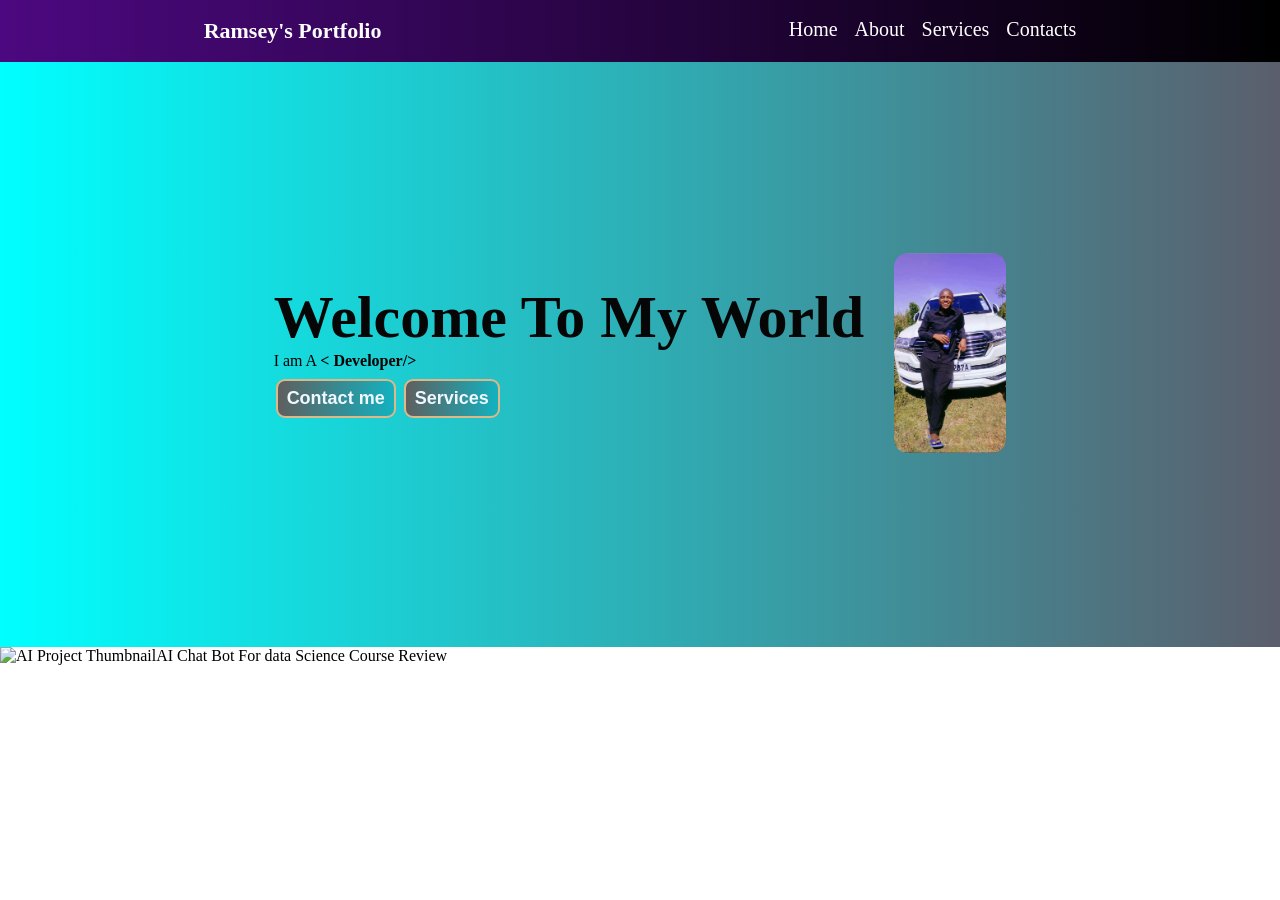
==== Portfolio Website/index.html @ 4219551e "Add my new folder" ====
<!DOCTYPE html>
<html lang="en">
  <head>
    <meta charset="UTF-8">
    <meta narc="viewport" content="width=device-width, initial-scale=1.0">
    <title>Ramsey's Portfolio Website</title>
    <link rel="stylesheet" href="style.css">
    <link rel="preconnect" href="https://fonts.googleapis.com">
<link rel="preconnect" href="https://fonts.gstatic.com" crossorigin>
<link href="https://fonts.googleapis.com/css2?family=Playwrite+IT+Trad:wght@100..400&family=Redaction+35:ital,wght@0,400;0,700;1,400&family=Roboto:ital,wght@0,100..900;1,100..900&display=swap" rel="stylesheet">
  <style>
    .project{
      display: flex;
      align-items: center;
      
    }
    .project-image img{
      width: 50vw;
    }
    </style>
</head>
<body>
  <nav>
    <div class="logo">Ramsey's Portfolio</div>
    <ul>
      <li>Home</li>
      <li>About</li>
      <li>Services</li>
      <li>Contacts</li>  
   </ul> 
  </nav>
  <main>
    <section class="hero">
      <div class="hero-left">
         <div class="one">Welcome To My World</div>
      <div class="two">I am A <span class="bold"> &lt; Developer/&gt; </span></div>
        <div class="button-container">
           <button class="btn">Contact me</button>
           <button class="btn">Services</button>
        </div>
      </div>
       <div class="hero-right">
        <img src="r.jpg" alt="Ramsey The Developer" height="200vh">
       </div>
</section>
   <section>
<div class="projects">
  <div class="project"> 
    <div class="project-image">
      <img src="https://www.openaccessgovernment.org/wp-content/uploads/2025/06/iStock-2164746643-1068x610.jpg" alt="AI Project Thumbnail">
    </div>
    <div class="project-info">
      <div class="text">AI Chat Bot For data Science Course Review</div>
    </div>
  </div>
</div>

      </section>
 </main>
</body>
</html>
---- Portfolio Website/style.css ----
*{
  margin:0;
  padding: 0;
}
nav{
  display: flex;
  justify-content: space-around;
  background-image:linear-gradient( to right, rgb(76,8,128), black);
  color:white;
  padding: 18px 0;
}
.logo{
  font-size:22px;
  font-weight:bolder;
  font-family: "Redaction 35", serif;
}
nav ul{
  display: flex;
  gap: 17px;
}

nav ul li{
  list-style-type: none;
  font-size:20px;
}
.hero{

  background-image: linear-gradient(to right, aqua, rgb(91, 94, 108)); 
  height: 65vh;
  display: flex;
  justify-content: center;
  gap: 30px;
  align-items: center;
}
.hero-left .one{
  font-size:60px;
  color: rgb(6, 6, 6);
  font-weight: bolder;
}
.herlo-left .tw0{
  font-size: 40px;
}
.bold{
  font-weight: bold;
}
.hero-right img{
  border-radius: 14px;
}
.button-container{
  padding: 9px 0;
}
.btn{
  background-image: linear-gradient(to right, rgb(95,95,95), rgb(18,178, 192));
  color: aliceblue;
  padding: 7px 9px;
  margin: 0 2px;
  border: 2px solid burlywood;
  border-radius: 9px;
  cursor: pointer;
  font-size: 18px;
  font-weight:bolder;
}
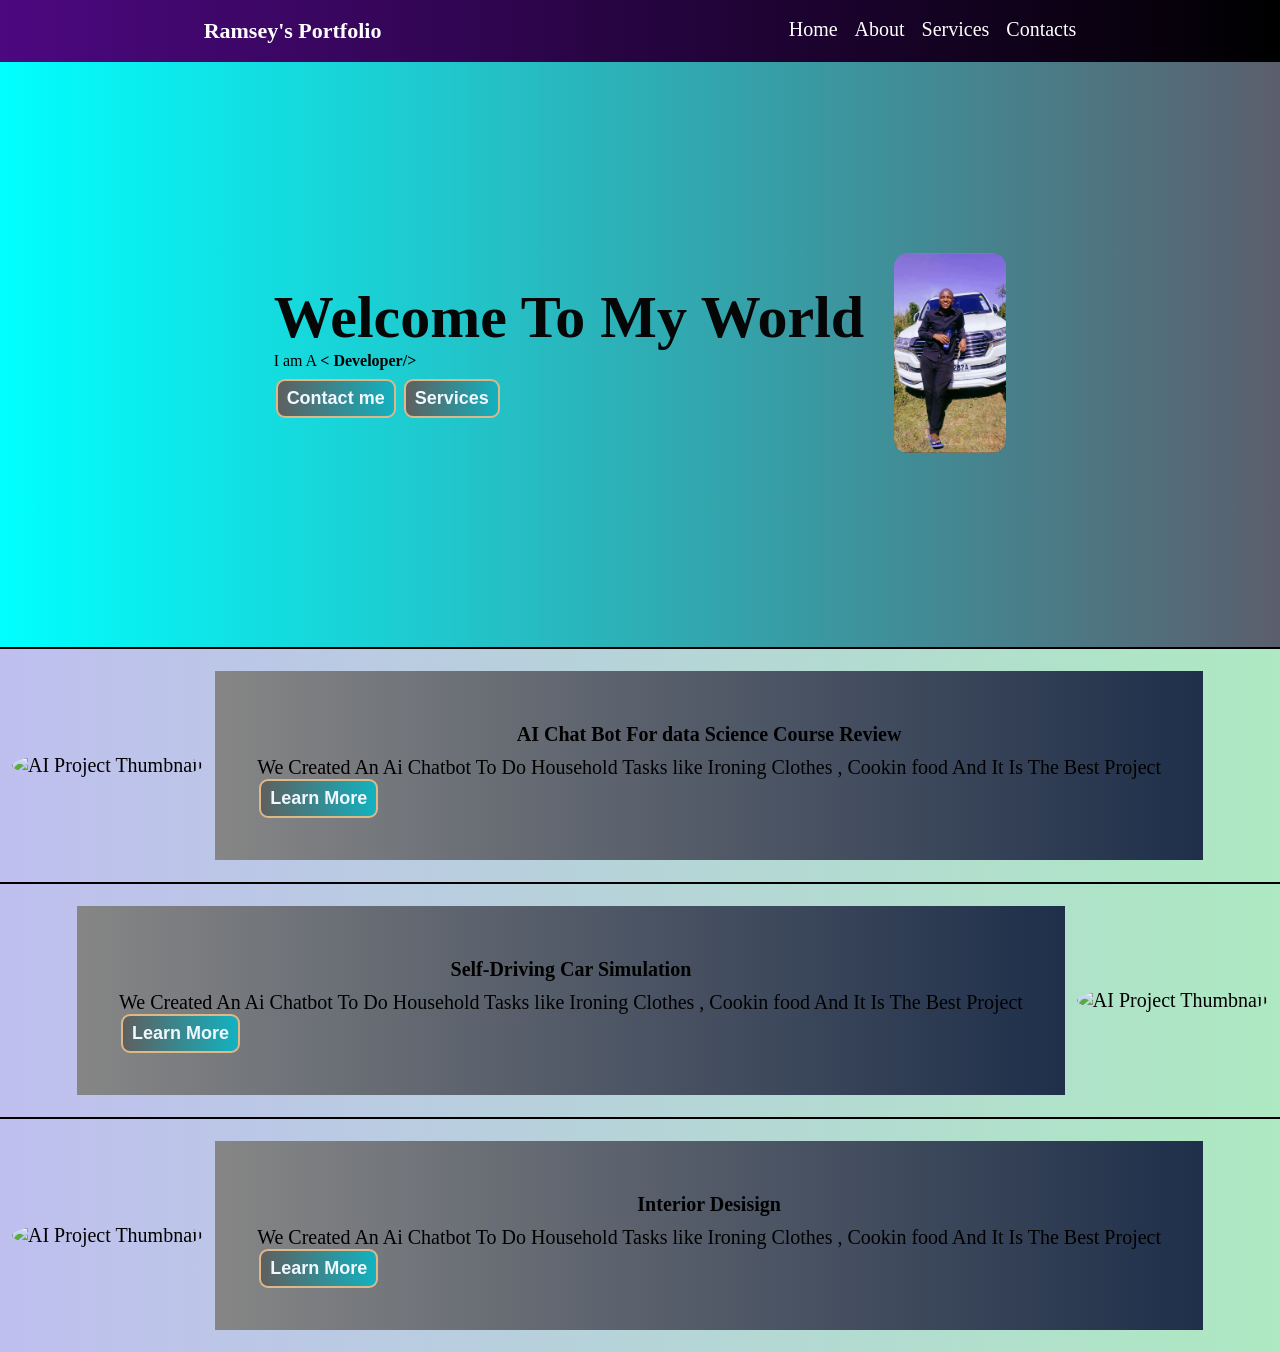
==== commit 49090947: "Change 2" ====
--- a/Portfolio Website/index.html
+++ b/Portfolio Website/index.html
@@ -1,24 +1,18 @@
 <!DOCTYPE html>
 <html lang="en">
-  <head>
-    <meta charset="UTF-8">
-    <meta narc="viewport" content="width=device-width, initial-scale=1.0">
-    <title>Ramsey's Portfolio Website</title>
-    <link rel="stylesheet" href="style.css">
-    <link rel="preconnect" href="https://fonts.googleapis.com">
-<link rel="preconnect" href="https://fonts.gstatic.com" crossorigin>
-<link href="https://fonts.googleapis.com/css2?family=Playwrite+IT+Trad:wght@100..400&family=Redaction+35:ital,wght@0,400;0,700;1,400&family=Roboto:ital,wght@0,100..900;1,100..900&display=swap" rel="stylesheet">
-  <style>
-    .project{
-      display: flex;
-      align-items: center;
-      
-    }
-    .project-image img{
-      width: 50vw;
-    }
-    </style>
+
+<head>
+  <meta charset="UTF-8">
+  <meta narc="viewport" content="width=device-width, initial-scale=1.0">
+  <title>Ramsey's Portfolio Website</title>
+  <link rel="stylesheet" href="style.css">
+  <link rel="preconnect" href="https://fonts.googleapis.com">
+  <link rel="preconnect" href="https://fonts.gstatic.com" crossorigin>
+  <link
+    href="https://fonts.googleapis.com/css2?family=Playwrite+IT+Trad:wght@100..400&family=Redaction+35:ital,wght@0,400;0,700;1,400&family=Roboto:ital,wght@0,100..900;1,100..900&display=swap"
+    rel="stylesheet">
 </head>
+
 <body>
   <nav>
     <div class="logo">Ramsey's Portfolio</div>
@@ -26,36 +20,80 @@
       <li>Home</li>
       <li>About</li>
       <li>Services</li>
-      <li>Contacts</li>  
-   </ul> 
+      <li>Contacts</li>
+    </ul>
   </nav>
   <main>
     <section class="hero">
       <div class="hero-left">
-         <div class="one">Welcome To My World</div>
-      <div class="two">I am A <span class="bold"> &lt; Developer/&gt; </span></div>
+        <div class="one">Welcome To My World</div>
+        <div class="two">I am A <span class="bold"> &lt; Developer/&gt; </span></div>
         <div class="button-container">
-           <button class="btn">Contact me</button>
-           <button class="btn">Services</button>
+          <button class="btn">Contact me</button>
+          <button class="btn">Services</button>
         </div>
       </div>
-       <div class="hero-right">
+      <div class="hero-right">
         <img src="r.jpg" alt="Ramsey The Developer" height="200vh">
-       </div>
-</section>
-   <section>
-<div class="projects">
-  <div class="project"> 
-    <div class="project-image">
-      <img src="https://www.openaccessgovernment.org/wp-content/uploads/2025/06/iStock-2164746643-1068x610.jpg" alt="AI Project Thumbnail">
-    </div>
-    <div class="project-info">
-      <div class="text">AI Chat Bot For data Science Course Review</div>
-    </div>
-  </div>
-</div>
+      </div>
+    </section>
+    <section>
+      <div class="projects">
+        <div class="project">
+          <div class="project-image">
+            <img src="https://www.openaccessgovernment.org/wp-content/uploads/2025/06/iStock-2164746643-1068x610.jpg"
+              alt="AI Project Thumbnail">
+          </div>
+          <div class="project-info">
+            <div class="text">AI Chat Bot For data Science Course Review</div>
+            <p>We Created An Ai Chatbot To Do Household Tasks like Ironing Clothes , Cookin food And It Is The Best
+              Project</p>
+            <div class="buttons">
+              <button class="btn">Learn More</button>
+            </div>
+          </div>
+        </div>
+      </div>
 
-      </section>
- </main>
+
+      <div class="project row-reverse">
+        <div class="project-image">
+          <img src="https://encrypted-tbn0.gstatic.com/images?q=tbn:ANd9GcTQU8fb1rFNHDYBGCL8JfmqCd6qLGXEEHyZNN7Xrncshw&s=10"
+            alt="AI Project Thumbnail">
+        </div>
+        <div class="project-info">
+          <div class="text">Self-Driving Car Simulation</div>
+          <p>We Created An Ai Chatbot To Do Household Tasks like Ironing Clothes , Cookin food And It Is The Best
+            Project</p>
+          <div class="buttons">
+            <button class="btn">Learn More</button>
+          </div>
+        </div>
+      </div>
+      </div>
+
+
+      <div class="project">
+        <div class="project-image">
+          <img src="https://encrypted-tbn0.gstatic.com/images?q=tbn:ANd9GcR2oECECm5r5mnOGexcBexmp1JuAgmZV11bSwEb0O1uqg&s=10"
+            alt="AI Project Thumbnail">
+        </div>
+        <div class="project-info">
+          <div class="text">Interior Desisign</div>
+          <p>We Created An Ai Chatbot To Do Household Tasks like Ironing Clothes , Cookin food And It Is The Best
+            Project</p>
+          <div class="buttons">
+            <button class="btn">Learn More</button>
+          </div>
+        </div>
+      </div>
+      </div>
+
+
+
+
+    </section>
+  </main>
 </body>
+
 </html>
--- a/Portfolio Website/style.css
+++ b/Portfolio Website/style.css
@@ -1,56 +1,66 @@
-*{
-  margin:0;
+* {
+  margin: 0;
   padding: 0;
 }
-nav{
+
+nav {
   display: flex;
   justify-content: space-around;
-  background-image:linear-gradient( to right, rgb(76,8,128), black);
-  color:white;
+  background-image: linear-gradient(to right, rgb(76, 8, 128), black);
+  color: white;
   padding: 18px 0;
 }
-.logo{
-  font-size:22px;
-  font-weight:bolder;
+
+.logo {
+  font-size: 22px;
+  font-weight: bolder;
   font-family: "Redaction 35", serif;
 }
-nav ul{
+
+nav ul {
   display: flex;
   gap: 17px;
 }
 
-nav ul li{
+nav ul li {
   list-style-type: none;
-  font-size:20px;
+  font-size: 20px;
 }
-.hero{
 
-  background-image: linear-gradient(to right, aqua, rgb(91, 94, 108)); 
+.hero {
+
+  background-image: linear-gradient(to right, aqua, rgb(91, 94, 108));
   height: 65vh;
   display: flex;
   justify-content: center;
   gap: 30px;
   align-items: center;
 }
-.hero-left .one{
-  font-size:60px;
+
+.hero-left .one {
+  font-size: 60px;
   color: rgb(6, 6, 6);
   font-weight: bolder;
 }
-.herlo-left .tw0{
+
+.herlo-left .tw0 {
   font-size: 40px;
 }
-.bold{
+
+.bold {
   font-weight: bold;
 }
-.hero-right img{
+
+.hero-right img {
   border-radius: 14px;
 }
-.button-container{
+
+.button-container {
   padding: 9px 0;
 }
-.btn{
-  background-image: linear-gradient(to right, rgb(95,95,95), rgb(18,178, 192));
+
+.btn {
+  background-image: linear-gradient(to right, rgb(95, 95, 95), rgb(18, 178, 192));
   color: aliceblue;
   padding: 7px 9px;
   margin: 0 2px;
@@ -58,5 +68,48 @@
   border-radius: 9px;
   cursor: pointer;
   font-size: 18px;
-  font-weight:bolder;
+  font-weight: bolder;
+}
+
+.project {
+  display: flex;
+  align-items: center;
+  font-family: "Redaction 35", serif;
+  font-size: 20px;
+  border-top: 2px solid black;
+  padding: 22px 0;
+  background-image: linear-gradient(to right, rgb(191, 191, 239), rgb(173, 233, 194));
+
+}
+
+.project-image img {
+  width: 49.5vw;
+  padding: 69px 12px;;
+  border-radius: 424px;
+}
+
+.project-info {
+  display: flex;
+  flex-direction: column;
+  background-image: linear-gradient(to right, #868686, #1f2f4a);
+  padding: 42px;
+}
+
+.project-info .text {
+  font-size: 20px;
+  padding: 10px 0;
+  font-weight: bold;
+  text-align: center;
+}
+
+.project-info .p {
+  padding: 12px 0;
+  font-size: 2rem;
+  font-weight: bold;
+  color: white;
+  text-align: center;
+}
+
+.row-reverse {
+  flex-direction: row-reverse;
 }
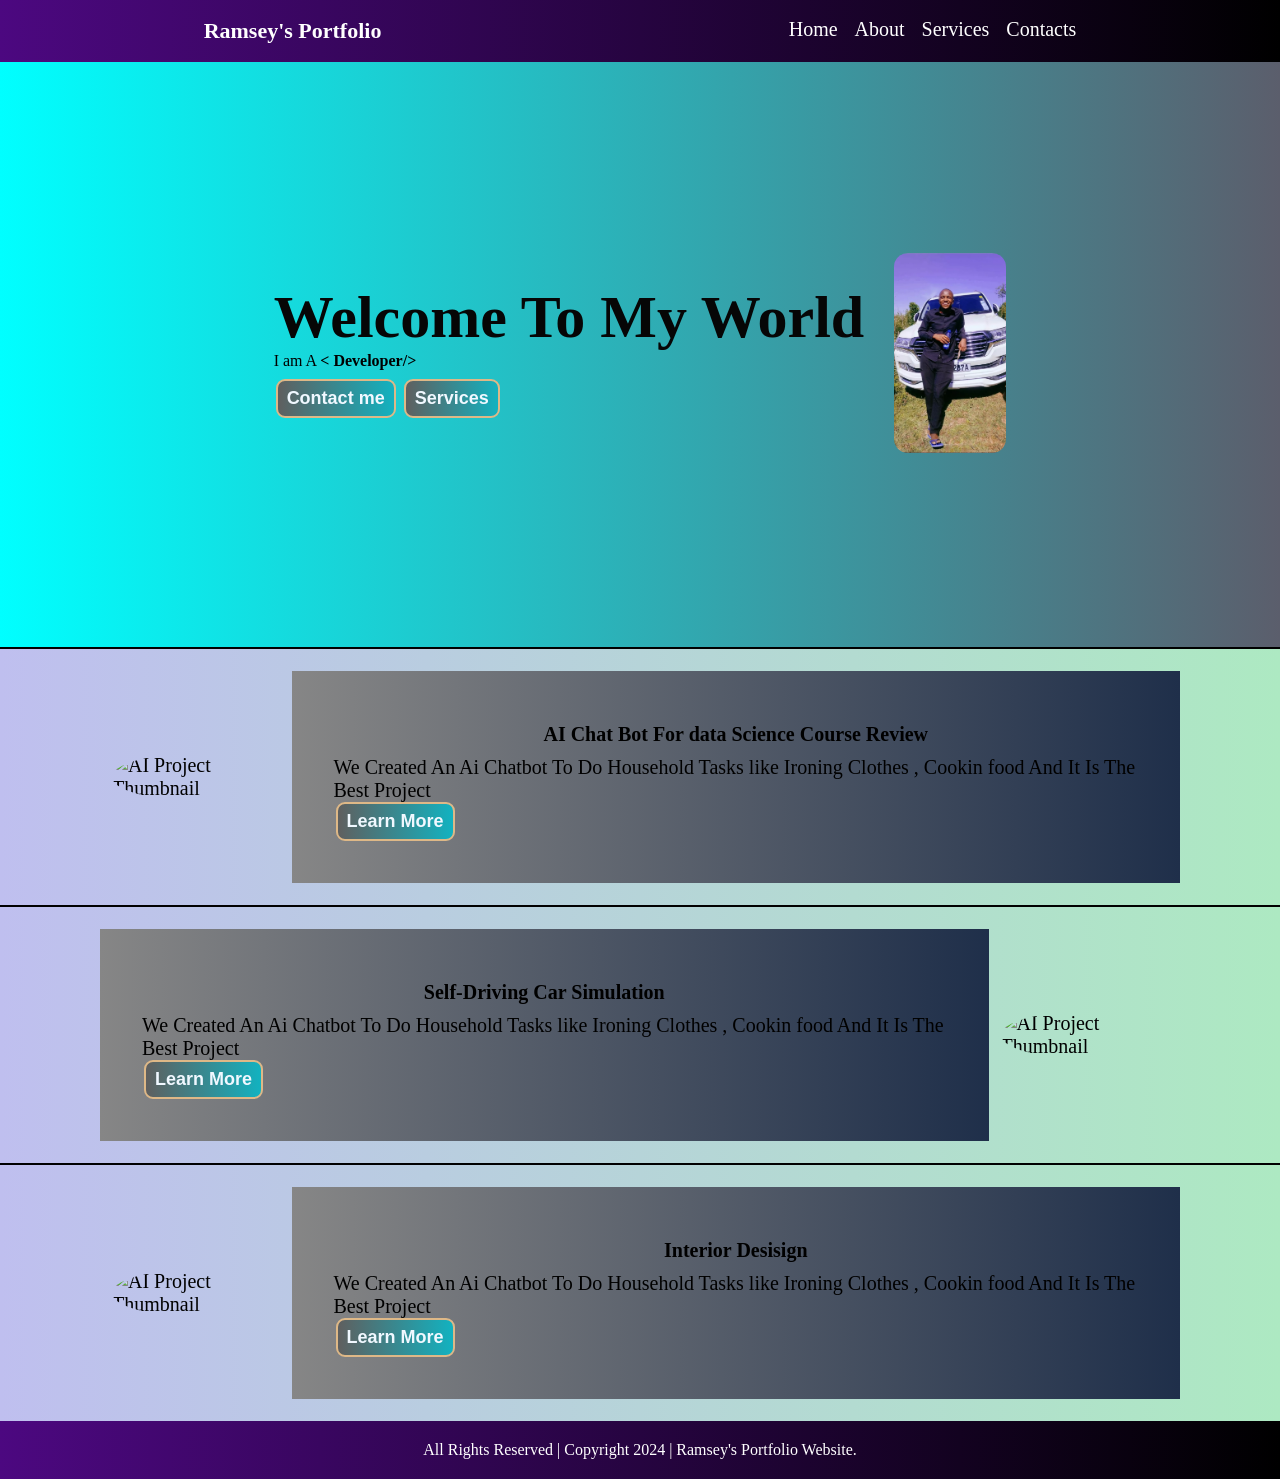
==== commit 8cb87635: "change 3" ====
--- a/Portfolio Website/index.html
+++ b/Portfolio Website/index.html
@@ -94,6 +94,9 @@
 
     </section>
   </main>
+  <footer>
+     All Rights Reserved | Copyright 2024 | Ramsey's Portfolio  Website.
+    </footer>
 </body>
 
 </html>
--- a/Portfolio Website/style.css
+++ b/Portfolio Website/style.css
@@ -36,6 +36,12 @@
   gap: 30px;
   align-items: center;
 }
+.her0-left {
+  display: flex;
+  flex-direction: column;
+  gap: 10px;
+  font-family: "Redaction 35", serif;
+}
 
 .hero-left .one {
   font-size: 60px;
@@ -70,6 +76,10 @@
   font-size: 18px;
   font-weight: bolder;
 }
+ .btn:hover {
+  background-image: linear-gradient(to right, rgb(18, 178, 192), rgb(95, 95, 95));
+  color: black;
+ }
 
 .project {
   display: flex;
@@ -77,7 +87,7 @@
   font-family: "Redaction 35", serif;
   font-size: 20px;
   border-top: 2px solid black;
-  padding: 22px 0;
+  padding: 22px 100px;
   background-image: linear-gradient(to right, rgb(191, 191, 239), rgb(173, 233, 194));
 
 }
@@ -112,4 +122,11 @@
 
 .row-reverse {
   flex-direction: row-reverse;
+}
+footer {
+  background-image: linear-gradient(to right, rgb(76, 8, 128), black);
+  color: white;
+  text-align: center;
+  padding: 20px;
+  font-family: "Roboto", serif;
 }
